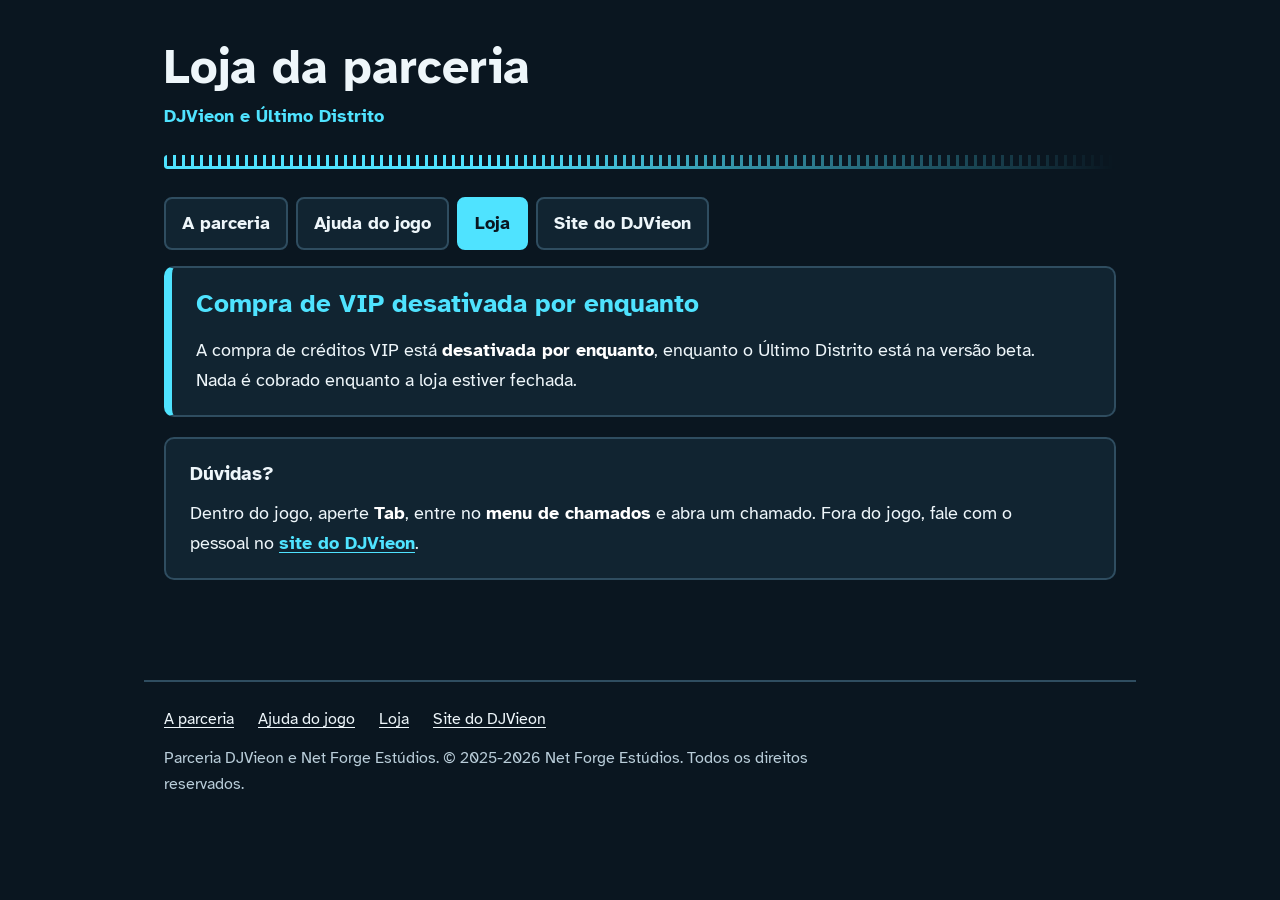
==== docs/parceria/loja.html @ 5bba4cde "Publica o site pela pasta docs" ====
<!DOCTYPE html>
<html lang="pt-BR">
<head>
<meta charset="UTF-8">
<meta name="viewport" content="width=device-width, initial-scale=1.0">
<title>Loja | Parceria DJVieon e Último Distrito</title>
<meta name="description" content="Compre créditos VIP do Último Distrito com PIX. Você escolhe a quantidade e o crédito cai direto no seu personagem.">
<link rel="stylesheet" href="../estilo.css">
<style>
.campo{margin:0 0 1rem}
.campo label{display:block;font-weight:bold;margin-bottom:.3rem}
.campo input{width:100%;max-width:22rem;padding:.6rem;font-size:1.1rem;border:2px solid currentColor;border-radius:6px;background:transparent;color:inherit}
.campo input:focus{outline:3px solid #00e5ff;outline-offset:2px}
.campo small{display:block;margin-top:.3rem;opacity:.85}
#total{font-size:1.2rem;font-weight:bold}
#pix textarea{width:100%;max-width:40rem;height:6rem;font-family:monospace;color:inherit;background:transparent;border:2px solid currentColor;border-radius:6px;padding:.5rem}
#pix img{max-width:240px;height:auto;background:#fff;padding:8px;border-radius:6px}
</style>
</head>
<body>
<a href="#conteudo" class="pular">Pular para o conteúdo</a>
<header>
<h1>Loja da parceria</h1>
<div class="sub">DJVieon e Último Distrito</div>
</header>
<nav class="principal" aria-label="Menu da parceria">
<ul>
<li><a href="index.html">A parceria</a></li>
<li><a href="ajuda.html">Ajuda do jogo</a></li>
<li><a href="loja.html" aria-current="page">Loja</a></li>
<li><a href="https://radiolc.com">Site do DJVieon</a></li>
</ul>
</nav>
<main id="conteudo">

<!-- Mostrado quando a loja está desativada -->
<div class="box ciano" role="alert" id="aviso-off" hidden>
<h2 class="ciano" style="margin-top:0;">Compra de VIP desativada por enquanto</h2>
<p>A compra de créditos VIP está <strong>desativada por enquanto</strong>, enquanto o Último Distrito está na versão beta. Nada é cobrado enquanto a loja estiver fechada.</p>
</div>

<!-- Mostrado quando a loja está ativa -->
<div id="loja-on" hidden>
<h2>Comprar créditos VIP</h2>
<div class="box">
<p>Cada crédito custa <strong id="preco-un">R$ 1,00</strong>. Escolha a quantidade que quiser, de <strong id="qmin">10</strong> até <strong id="qmax">1000</strong>. O pagamento é por PIX e o VIP chega no seu personagem sozinho.</p>
<div id="formulario">
<div class="campo">
<label for="jogador">Nome do personagem</label>
<input id="jogador" type="text" maxlength="32" autocomplete="off" aria-describedby="dica-nome">
<small id="dica-nome">Do jeito que aparece no jogo. Você precisa ter entrado nele ao menos uma vez.</small>
</div>
<div class="campo">
<label for="quantidade">Quantidade de créditos</label>
<input id="quantidade" type="text" inputmode="numeric" autocomplete="off" aria-describedby="dica-qtd">
<small id="dica-qtd">Só números inteiros.</small>
</div>
<p id="total" aria-live="polite">Total: digite a quantidade.</p>
<button class="button-action" id="btn-comprar" type="button">Gerar PIX</button>
<p id="erro" role="alert" class="ciano-texto"></p>
</div>

<div id="pix" hidden aria-live="polite">
<h3>Pague com PIX</h3>
<p id="resumo"></p>
<img id="qr" alt="QR Code do PIX" hidden>
<p id="rotulo-codigo">Código PIX (copia e cola):</p>
<textarea id="codigo" readonly aria-labelledby="rotulo-codigo"></textarea>
<p><button class="button-action" id="btn-copiar" type="button">Copiar código</button></p>
<p>Depois de pagar, o VIP cai no seu personagem em poucos minutos. Se demorar, abra um chamado no jogo (Tab, menu de chamados) e informe o número do pedido: <strong id="pedido"></strong>.</p>
</div>
</div>
</div>

<div class="box">
<h3>Dúvidas?</h3>
<p>Dentro do jogo, aperte <strong>Tab</strong>, entre no <strong>menu de chamados</strong> e abra um chamado. Fora do jogo, fale com o pessoal no <a href="https://radiolc.com" class="ciano-texto">site do DJVieon</a>.</p>
</div>
</main>
<footer>
<nav aria-label="Rodapé">
<a href="index.html">A parceria</a>
<a href="ajuda.html">Ajuda do jogo</a>
<a href="loja.html">Loja</a>
<a href="https://radiolc.com">Site do DJVieon</a>
</nav>
<p>Parceria DJVieon e Net Forge Estúdios. © 2025-2026 Net Forge Estúdios. Todos os direitos reservados.</p>
</footer>

<script>
// Troque para true quando for religar a loja.
var LOJA_ATIVA = false;
var API_BASE = "https://netforge.ddns.net";
var PARCEIRO = "djvieon";

var cfg = {min: 10, max: 1000, preco: 1.0};
function $(id){ return document.getElementById(id); }
function brl(v){ return "R$ " + v.toFixed(2).replace(".", ","); }

if (!LOJA_ATIVA) {
  $("aviso-off").hidden = false;
} else {
  $("loja-on").hidden = false;
  fetch(API_BASE + "/api/config").then(function(r){ return r.json(); }).then(function(c){
    if (c.ok) { cfg = {min: c.min, max: c.max, preco: c.preco_por_credito}; }
  }).catch(function(){}).then(function(){
    $("qmin").textContent = cfg.min; $("qmax").textContent = cfg.max;
    $("preco-un").textContent = brl(cfg.preco);
    $("quantidade").placeholder = String(cfg.min);
  });

  $("quantidade").addEventListener("input", function(){
    var s = this.value.replace(/\D/g, "");
    this.value = s;
    var q = parseInt(s, 10);
    $("total").textContent = (q >= cfg.min && q <= cfg.max)
      ? "Total: " + brl(q * cfg.preco) + " por " + q + " créditos."
      : "Total: digite uma quantidade de " + cfg.min + " a " + cfg.max + ".";
  });

  $("btn-comprar").addEventListener("click", function(){
    var btn = this, erro = $("erro");
    erro.textContent = "";
    var nome = $("jogador").value.trim(), qtd = parseInt($("quantidade").value, 10);
    if (!nome) { erro.textContent = "Digite o nome do seu personagem."; $("jogador").focus(); return; }
    if (!(qtd >= cfg.min && qtd <= cfg.max)) { erro.textContent = "Digite uma quantidade de " + cfg.min + " a " + cfg.max + " créditos."; $("quantidade").focus(); return; }
    btn.disabled = true; btn.textContent = "Gerando PIX...";
    fetch(API_BASE + "/api/comprar", {
      method: "POST", headers: {"Content-Type": "application/json"},
      body: JSON.stringify({jogador: nome, quantidade: qtd, parceiro: PARCEIRO})
    }).then(function(r){ return r.json(); }).then(function(d){
      if (!d.ok) { erro.textContent = d.erro || "Não deu certo. Tente de novo."; return; }
      $("resumo").textContent = d.vip + " créditos para " + nome + ": " + brl(d.preco) + ".";
      $("pedido").textContent = d.pedido_id;
      if (d.modo === "manual") {
        $("codigo").value = d.chave_pix;
        $("rotulo-codigo").textContent = "Chave PIX (pague o valor exato acima e avise a equipe):";
      } else {
        $("codigo").value = d.qr_code || "";
        if (d.qr_code_base64) { $("qr").src = "data:image/png;base64," + d.qr_code_base64; $("qr").hidden = false; }
      }
      $("formulario").hidden = true; $("pix").hidden = false;
      $("codigo").focus();
    }).catch(function(){
      erro.textContent = "Sem conexão com a loja. Tente de novo em instantes.";
    }).then(function(){
      btn.disabled = false; btn.textContent = "Gerar PIX";
    });
  });

  $("btn-copiar").addEventListener("click", function(){
    var t = $("codigo"); t.select();
    var ok = function(){ $("btn-copiar").textContent = "Código copiado"; };
    if (navigator.clipboard) { navigator.clipboard.writeText(t.value).then(ok); }
    else { document.execCommand("copy"); ok(); }
  });
}
</script>
</body>
</html>
---- docs/estilo.css ----
/* Parceria DJVieon e Último Distrito - Net Forge Estúdios
   Tema escuro, alto contraste, pensado para quem usa leitor de tela ou baixa visão.
   Fica na pasta acima das páginas (as páginas chamam ../estilo.css). */

@import url("https://fonts.googleapis.com/css2?family=Atkinson+Hyperlegible:ital,wght@0,400;0,700;1,400&display=swap");

:root {
  --fundo: #0a1620;
  --painel: #112431;
  --painel-2: #163042;
  --borda: #2f4d60;
  --texto: #eef6fa;
  --suave: #b9cdd9;
  --ciano: #4fe3ff;
  --ambar: #ffc15e;
  --erro: #ff8a80;
  color-scheme: dark;
}

*, *::before, *::after { box-sizing: border-box; }

html { scroll-behavior: smooth; -webkit-text-size-adjust: 100%; }

body {
  margin: 0;
  background: var(--fundo);
  color: var(--texto);
  font-family: "Atkinson Hyperlegible", "Segoe UI", Verdana, system-ui, sans-serif;
  font-size: 1.125rem;
  line-height: 1.65;
}

/* ---------- Acessibilidade ---------- */
.pular {
  position: absolute; left: .75rem; top: -4rem;
  background: var(--ciano); color: var(--fundo);
  padding: .6rem 1rem; border-radius: 6px; font-weight: 700; z-index: 10;
}
.pular:focus { top: .75rem; }

:focus-visible { outline: 3px solid var(--ambar); outline-offset: 3px; border-radius: 4px; }

@media (prefers-reduced-motion: reduce) {
  html { scroll-behavior: auto; }
  * { transition: none !important; animation: none !important; }
}

/* ---------- Cabeçalho (com a faixa de "onda sonora") ---------- */
header {
  padding: 2.5rem 1.25rem 1.75rem;
  max-width: 62rem; margin: 0 auto;
}
header h1 {
  margin: 0; font-size: clamp(1.9rem, 5vw, 3rem); line-height: 1.15; font-weight: 700;
}
header .sub { color: var(--ciano); font-size: 1.15rem; margin-top: .35rem; font-weight: 700; }
header::after {
  content: ""; display: block; height: 14px; margin-top: 1.5rem; border-radius: 3px;
  background:
    repeating-linear-gradient(90deg,
      var(--ciano) 0 3px, transparent 3px 9px),
    linear-gradient(var(--ciano), var(--ciano));
  background-size: 100% 100%, 100% 3px;
  background-position: 0 0, 0 100%;
  background-repeat: no-repeat;
  -webkit-mask: linear-gradient(90deg, #000 0 35%, transparent 100%);
          mask: linear-gradient(90deg, #000 0 35%, transparent 100%);
}

/* ---------- Menu ---------- */
nav.principal { max-width: 62rem; margin: 0 auto; padding: 0 1.25rem; }
nav.principal ul { list-style: none; margin: 0; padding: 0; display: flex; flex-wrap: wrap; gap: .5rem; }
nav.principal a {
  display: block; padding: .6rem 1rem; min-height: 44px;
  color: var(--texto); text-decoration: none; font-weight: 700;
  border: 2px solid var(--borda); border-radius: 8px; background: var(--painel);
  transition: border-color .15s, background .15s;
}
nav.principal a:hover { border-color: var(--ciano); background: var(--painel-2); }
nav.principal a[aria-current="page"] { background: var(--ciano); border-color: var(--ciano); color: var(--fundo); }

/* ---------- Conteúdo ---------- */
main { max-width: 62rem; margin: 0 auto; padding: 1rem 1.25rem 3rem; }
main > * { max-width: 100%; }
p { max-width: 70ch; margin: 0 0 1rem; }
strong { color: #fff; }

h2 { font-size: 1.6rem; line-height: 1.25; margin: 2.5rem 0 1rem; }
h3 { font-size: 1.2rem; margin: 1.25rem 0 .5rem; }
h2.ciano, h3.ciano { color: var(--ciano); }

a { color: var(--ciano); text-underline-offset: 3px; }
a:hover { color: #fff; }
.ciano-texto { color: var(--ciano); font-weight: 700; }

.grande { font-size: 1.3rem; }

/* ---------- Caixas ---------- */
.box {
  background: var(--painel);
  border: 2px solid var(--borda);
  border-radius: 10px;
  padding: 1.25rem 1.5rem;
  margin: 0 0 1.25rem;
}
.box.ciano { border-color: var(--borda); border-left: 8px solid var(--ciano); }
.box > :last-child { margin-bottom: 0; }
.box h3:first-child { margin-top: 0; }

.destaque {
  background: linear-gradient(135deg, var(--painel-2), var(--painel));
  border: 2px solid var(--ciano);
  border-radius: 12px;
  padding: 1.75rem 1.75rem 1.5rem;
  margin: 1rem 0 1.5rem;
}

/* ---------- Listas e passos ---------- */
.lista { margin: 1rem 0 0; padding-left: 1.4rem; }
.lista li { margin-bottom: .6rem; max-width: 70ch; }
.lista li::marker { color: var(--ciano); }

.passo { margin: 0 0 .75rem; padding-left: 2.4rem; position: relative; }
.passo b {
  position: absolute; left: 0; top: .1rem;
  width: 1.8rem; height: 1.8rem; line-height: 1.8rem; text-align: center;
  background: var(--ciano); color: var(--fundo); border-radius: 50%; font-size: 1rem;
}

/* ---------- Grade de profissões ---------- */
.grade { display: grid; grid-template-columns: repeat(auto-fill, minmax(15rem, 1fr)); gap: 1rem; margin: 0 0 1.5rem; }
.cartao {
  background: var(--painel); border: 2px solid var(--borda); border-radius: 10px;
  padding: 1rem 1.25rem; border-top: 5px solid var(--ciano);
}
.cartao h3 { margin: 0 0 .35rem; font-size: 1.15rem; }
.cartao p { margin: 0; color: var(--suave); font-size: 1rem; }

/* ---------- Botões ---------- */
.button-link, .button-action {
  display: inline-block; min-height: 48px;
  padding: .75rem 1.4rem; margin: .5rem .5rem .5rem 0;
  font: inherit; font-weight: 700; text-align: center; text-decoration: none; cursor: pointer;
  color: var(--texto); background: transparent;
  border: 2px solid var(--texto); border-radius: 8px;
  transition: background .15s, color .15s, border-color .15s;
}
.button-link:hover { background: var(--texto); color: var(--fundo); }
.button-link.ciano, .button-action {
  background: var(--ciano); border-color: var(--ciano); color: var(--fundo);
}
.button-link.ciano:hover, .button-action:hover:not([disabled]) { background: #fff; border-color: #fff; color: var(--fundo); }
.button-action[disabled] {
  background: transparent; color: var(--suave); border-color: var(--borda); border-style: dashed; cursor: not-allowed;
}

/* ---------- Loja ---------- */
.pacotes { display: grid; grid-template-columns: repeat(auto-fit, minmax(13rem, 1fr)); gap: 1rem; }
.pacote {
  background: var(--painel-2); border: 2px solid var(--borda); border-radius: 10px;
  padding: 1.25rem; text-align: center;
}
.pacote .qtd { font-size: 3rem; font-weight: 700; line-height: 1; color: var(--ciano); }
.pacote .preco { font-size: 1.3rem; font-weight: 700; color: var(--ambar); margin: .5rem 0 .75rem; }
.pacote .button-action { width: 100%; margin: 0; }

/* ---------- Rodapé ---------- */
footer {
  max-width: 62rem; margin: 2rem auto 0; padding: 1.5rem 1.25rem 3rem;
  border-top: 2px solid var(--borda); color: var(--suave); font-size: 1rem;
}
footer nav { display: flex; flex-wrap: wrap; gap: .5rem 1.5rem; margin-bottom: .75rem; }
footer a { color: var(--texto); }
footer p { margin: 0; }

/* ---------- Telas pequenas ---------- */
@media (max-width: 40rem) {
  body { font-size: 1.05rem; }
  header { padding-top: 1.75rem; }
  .box, .destaque { padding: 1rem; }
  .button-link { display: block; margin-right: 0; }
}
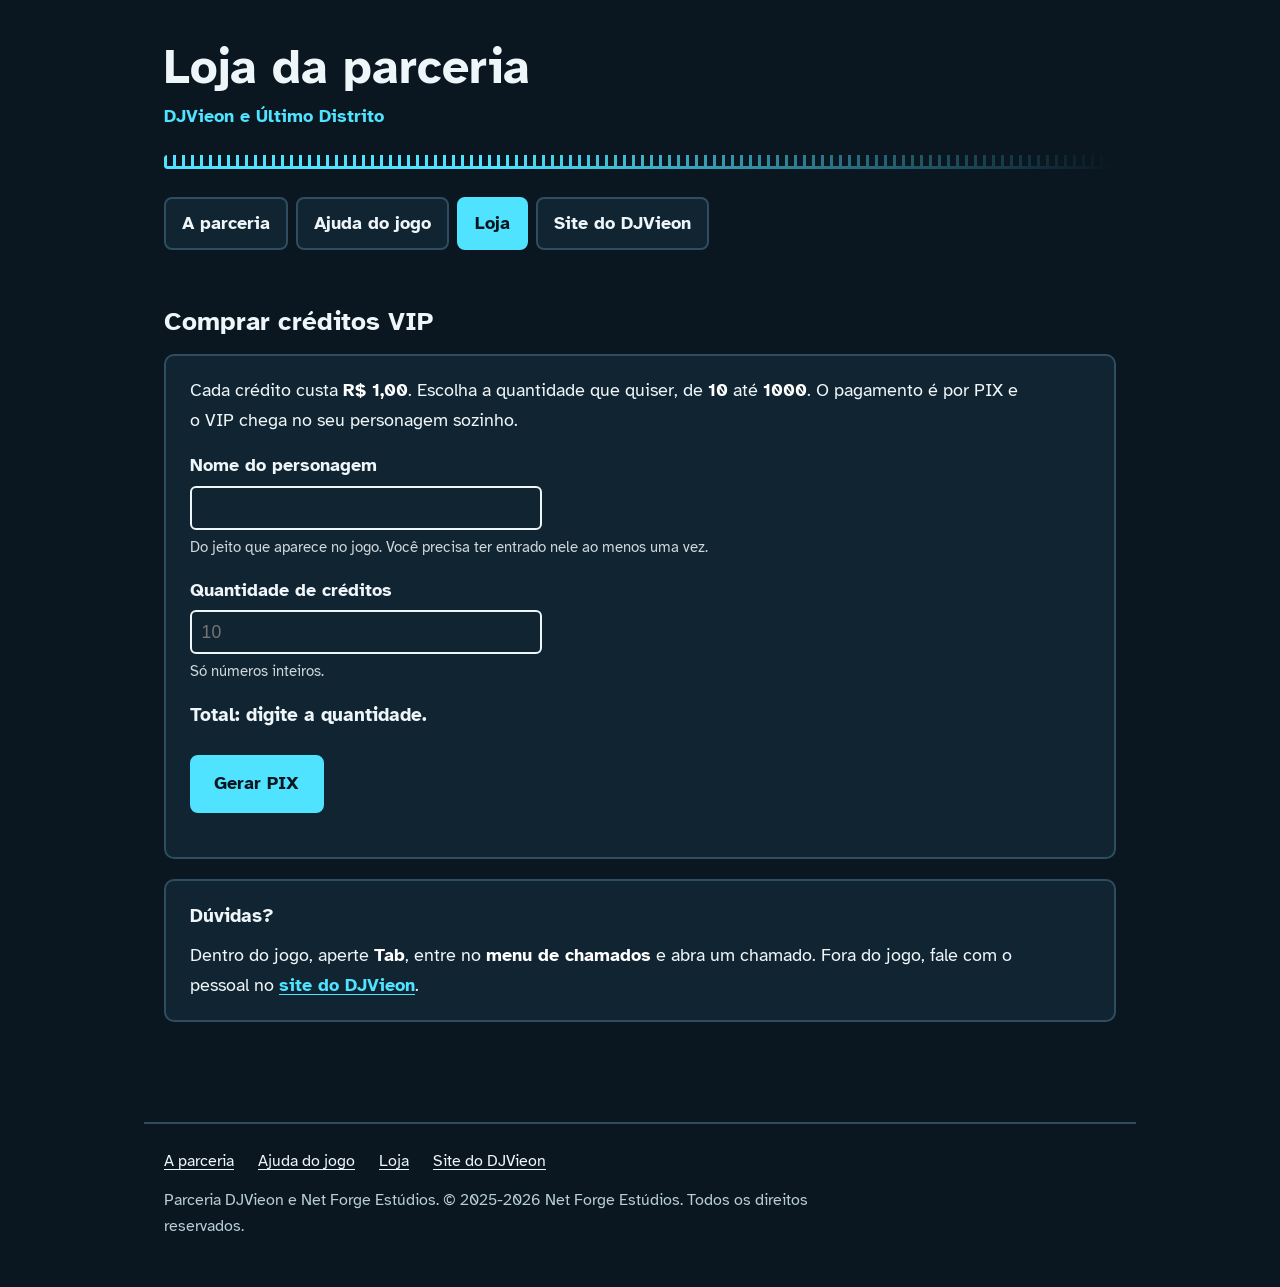
==== commit 1833e211: "Update loja.html" ====
--- a/docs/parceria/loja.html
+++ b/docs/parceria/loja.html
@@ -89,7 +89,7 @@
 
 <script>
 // Troque para true quando for religar a loja.
-var LOJA_ATIVA = false;
+var LOJA_ATIVA = true;
 var API_BASE = "https://netforge.ddns.net";
 var PARCEIRO = "djvieon";
 
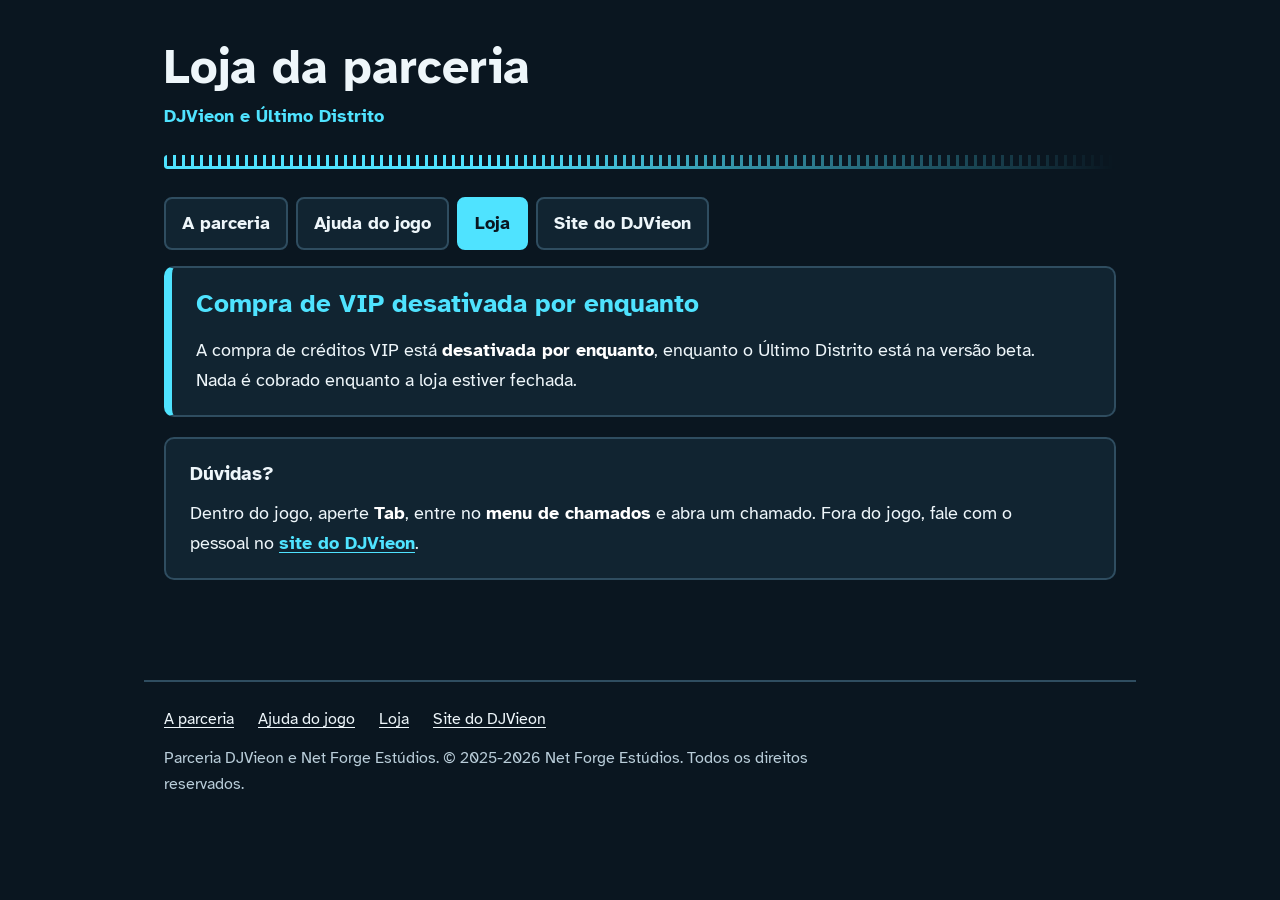
==== commit 1659a090: "Set LOJA_ATIVA to false" ====
--- a/docs/parceria/loja.html
+++ b/docs/parceria/loja.html
@@ -89,7 +89,7 @@
 
 <script>
 // Troque para true quando for religar a loja.
-var LOJA_ATIVA = true;
+var LOJA_ATIVA = false;
 var API_BASE = "https://netforge.ddns.net";
 var PARCEIRO = "djvieon";
 
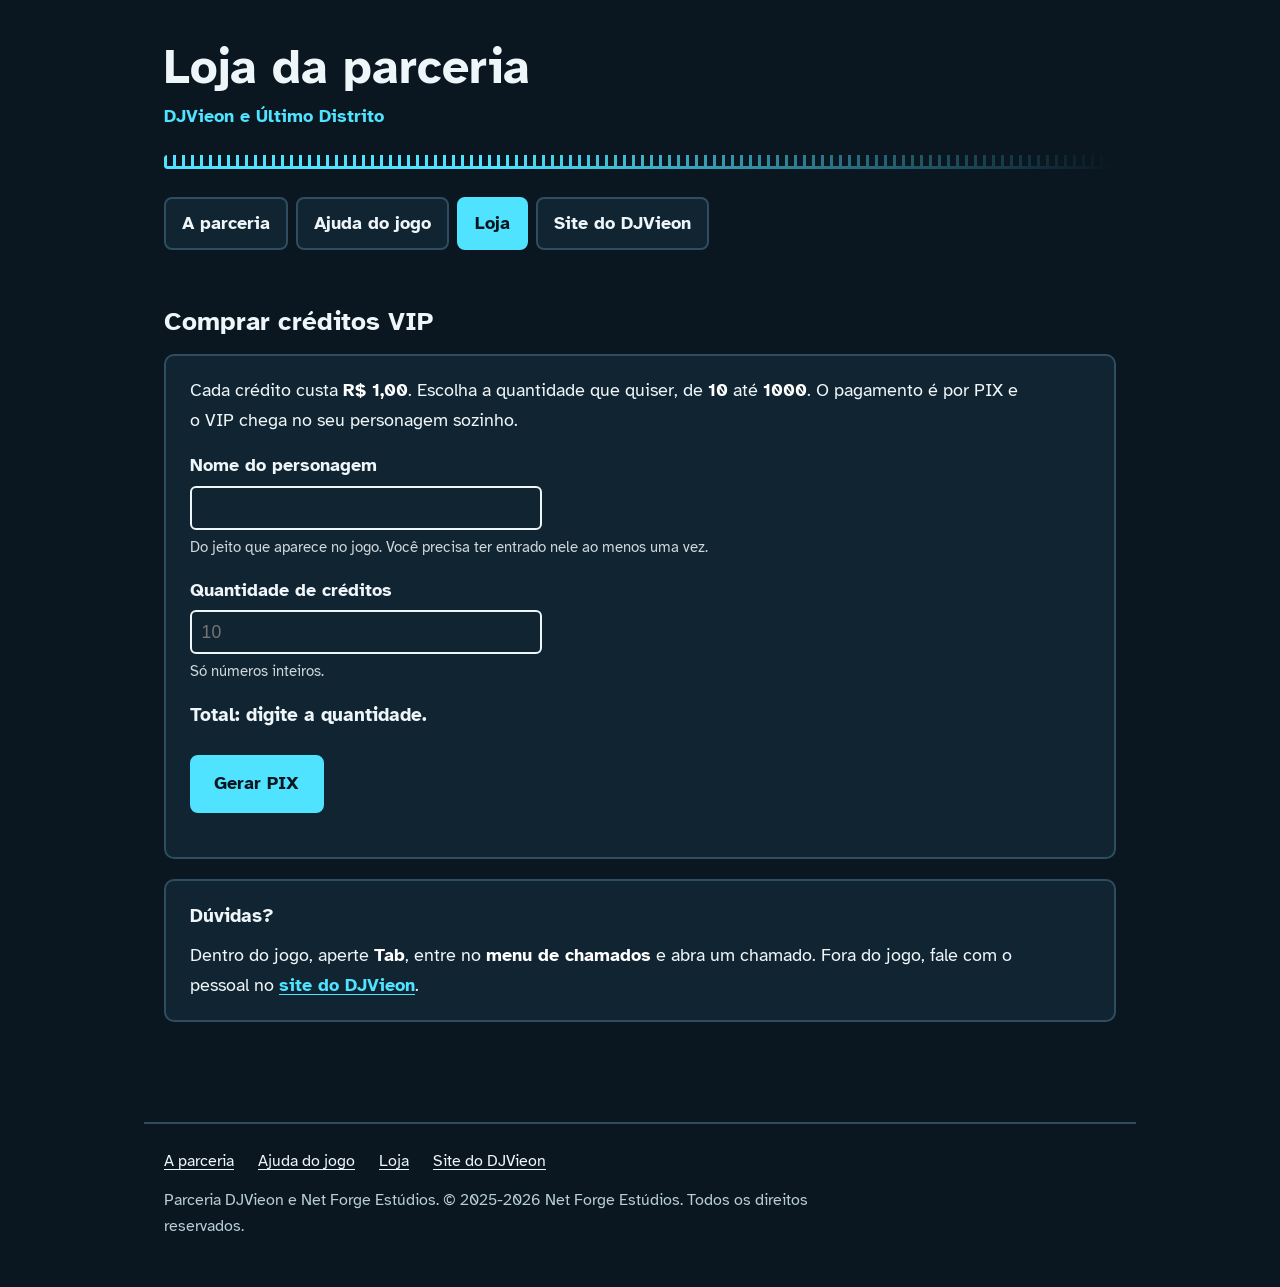
==== commit 83586a1e: "Update loja.html" ====
--- a/docs/parceria/loja.html
+++ b/docs/parceria/loja.html
@@ -89,7 +89,7 @@
 
 <script>
 // Troque para true quando for religar a loja.
-var LOJA_ATIVA = false;
+var LOJA_ATIVA = true;
 var API_BASE = "https://netforge.ddns.net";
 var PARCEIRO = "djvieon";
 
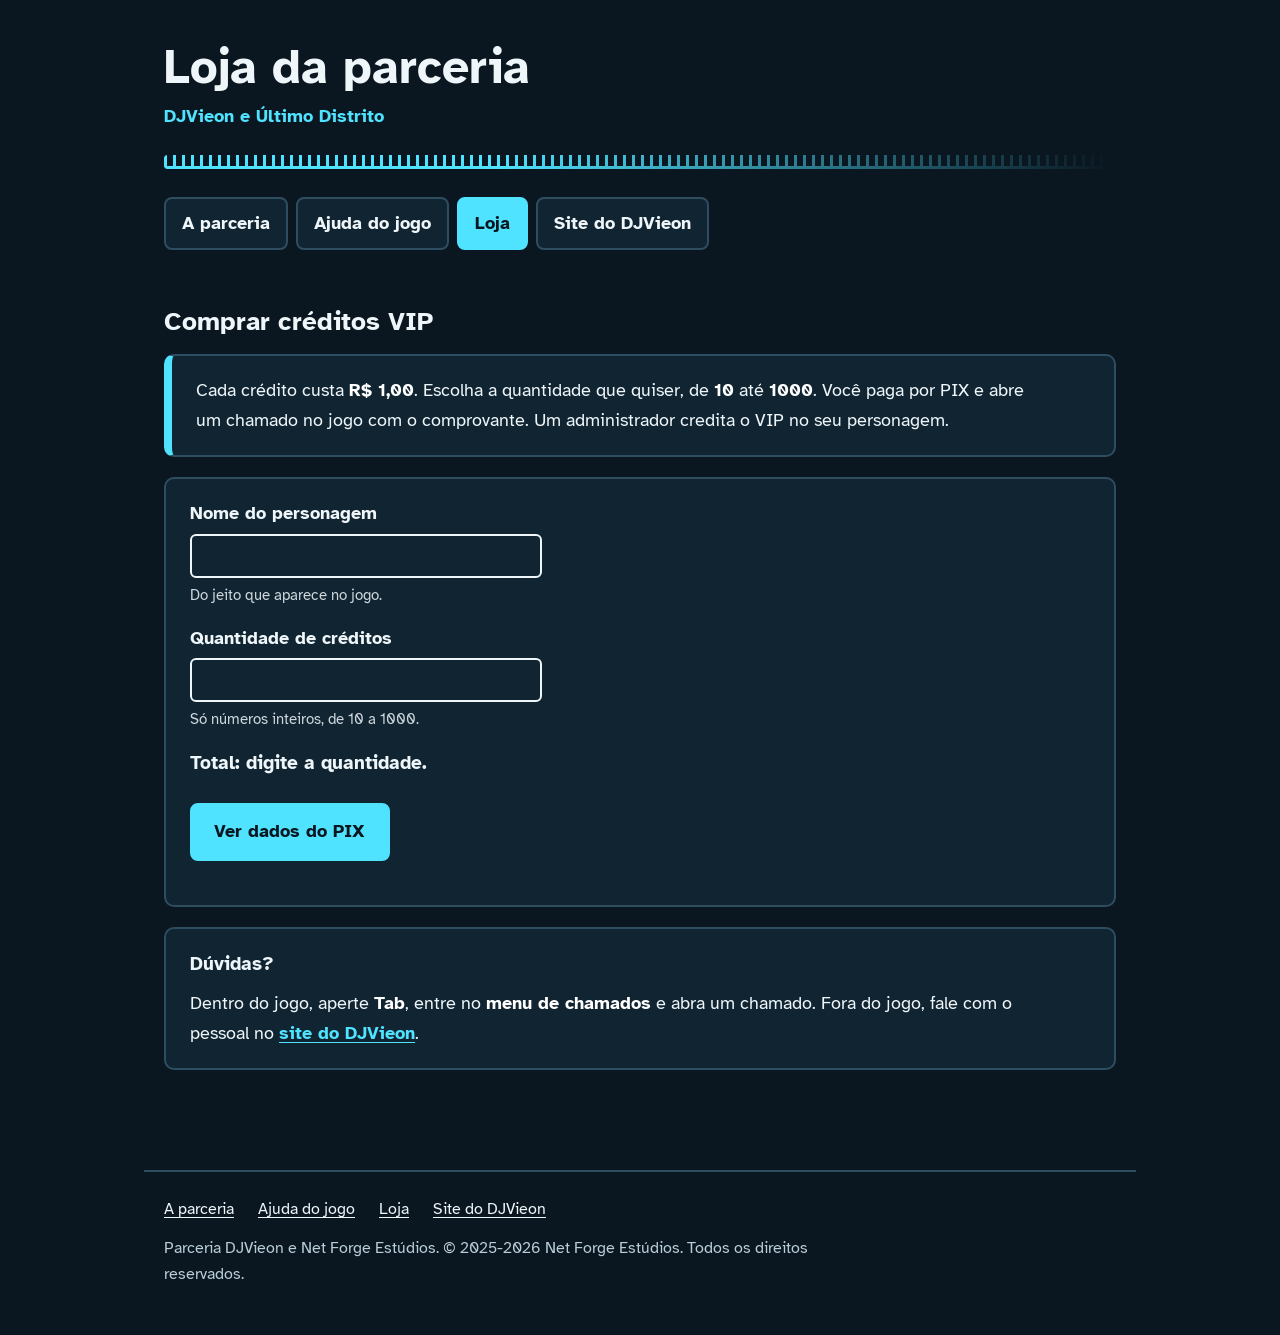
==== commit aab86ced: "Add files via upload" ====
--- a/docs/parceria/loja.html
+++ b/docs/parceria/loja.html
@@ -4,17 +4,17 @@
 <meta charset="UTF-8">
 <meta name="viewport" content="width=device-width, initial-scale=1.0">
 <title>Loja | Parceria DJVieon e Último Distrito</title>
-<meta name="description" content="Compre créditos VIP do Último Distrito com PIX. Você escolhe a quantidade e o crédito cai direto no seu personagem.">
+<meta name="description" content="Compre créditos VIP do Último Distrito: escolha a quantidade, pague por PIX e abra um chamado no jogo. O VIP é creditado no seu personagem.">
 <link rel="stylesheet" href="../estilo.css">
 <style>
 .campo{margin:0 0 1rem}
 .campo label{display:block;font-weight:bold;margin-bottom:.3rem}
 .campo input{width:100%;max-width:22rem;padding:.6rem;font-size:1.1rem;border:2px solid currentColor;border-radius:6px;background:transparent;color:inherit}
-.campo input:focus{outline:3px solid #00e5ff;outline-offset:2px}
+.campo input:focus{outline:3px solid #ffc15e;outline-offset:2px}
 .campo small{display:block;margin-top:.3rem;opacity:.85}
 #total{font-size:1.2rem;font-weight:bold}
-#pix textarea{width:100%;max-width:40rem;height:6rem;font-family:monospace;color:inherit;background:transparent;border:2px solid currentColor;border-radius:6px;padding:.5rem}
-#pix img{max-width:240px;height:auto;background:#fff;padding:8px;border-radius:6px}
+.copiavel{width:100%;max-width:40rem;padding:.6rem;font-family:monospace;font-size:1rem;color:inherit;background:transparent;border:2px solid currentColor;border-radius:6px}
+textarea.copiavel{height:6rem}
 </style>
 </head>
 <body>
@@ -32,43 +32,41 @@
 </ul>
 </nav>
 <main id="conteudo">
-
-<!-- Mostrado quando a loja está desativada -->
-<div class="box ciano" role="alert" id="aviso-off" hidden>
-<h2 class="ciano" style="margin-top:0;">Compra de VIP desativada por enquanto</h2>
-<p>A compra de créditos VIP está <strong>desativada por enquanto</strong>, enquanto o Último Distrito está na versão beta. Nada é cobrado enquanto a loja estiver fechada.</p>
+<h2>Comprar créditos VIP</h2>
+<div class="box ciano">
+<p>Cada crédito custa <strong>R$ 1,00</strong>. Escolha a quantidade que quiser, de <strong>10</strong> até <strong>1000</strong>. Você paga por PIX e abre um chamado no jogo com o comprovante. Um administrador credita o VIP no seu personagem.</p>
 </div>
 
-<!-- Mostrado quando a loja está ativa -->
-<div id="loja-on" hidden>
-<h2>Comprar créditos VIP</h2>
 <div class="box">
-<p>Cada crédito custa <strong id="preco-un">R$ 1,00</strong>. Escolha a quantidade que quiser, de <strong id="qmin">10</strong> até <strong id="qmax">1000</strong>. O pagamento é por PIX e o VIP chega no seu personagem sozinho.</p>
 <div id="formulario">
 <div class="campo">
 <label for="jogador">Nome do personagem</label>
 <input id="jogador" type="text" maxlength="32" autocomplete="off" aria-describedby="dica-nome">
-<small id="dica-nome">Do jeito que aparece no jogo. Você precisa ter entrado nele ao menos uma vez.</small>
+<small id="dica-nome">Do jeito que aparece no jogo.</small>
 </div>
 <div class="campo">
 <label for="quantidade">Quantidade de créditos</label>
 <input id="quantidade" type="text" inputmode="numeric" autocomplete="off" aria-describedby="dica-qtd">
-<small id="dica-qtd">Só números inteiros.</small>
+<small id="dica-qtd">Só números inteiros, de 10 a 1000.</small>
 </div>
 <p id="total" aria-live="polite">Total: digite a quantidade.</p>
-<button class="button-action" id="btn-comprar" type="button">Gerar PIX</button>
+<button class="button-action" id="btn-pix" type="button">Ver dados do PIX</button>
 <p id="erro" role="alert" class="ciano-texto"></p>
 </div>
 
 <div id="pix" hidden aria-live="polite">
 <h3>Pague com PIX</h3>
 <p id="resumo"></p>
-<img id="qr" alt="QR Code do PIX" hidden>
-<p id="rotulo-codigo">Código PIX (copia e cola):</p>
-<textarea id="codigo" readonly aria-labelledby="rotulo-codigo"></textarea>
-<p><button class="button-action" id="btn-copiar" type="button">Copiar código</button></p>
-<p>Depois de pagar, o VIP cai no seu personagem em poucos minutos. Se demorar, abra um chamado no jogo (Tab, menu de chamados) e informe o número do pedido: <strong id="pedido"></strong>.</p>
-</div>
+<p id="rotulo-chave">Chave PIX:</p>
+<input class="copiavel" id="chave" readonly aria-labelledby="rotulo-chave">
+<p><button class="button-action" id="btn-chave" type="button">Copiar chave PIX</button></p>
+<h3>Depois de pagar</h3>
+<p class="passo"><b>1.</b> Entre no jogo, aperte <strong>Tab</strong> e abra o <strong>menu de chamados</strong>.</p>
+<p class="passo"><b>2.</b> Cole a mensagem abaixo e anexe o comprovante do PIX, ou diga que pagou e o valor.</p>
+<p id="rotulo-msg">Mensagem para o chamado:</p>
+<textarea class="copiavel" id="mensagem" readonly aria-labelledby="rotulo-msg"></textarea>
+<p><button class="button-action" id="btn-msg" type="button">Copiar mensagem</button>
+<button class="button-link" id="btn-voltar" type="button">Fazer outro pedido</button></p>
 </div>
 </div>
 
@@ -88,73 +86,46 @@
 </footer>
 
 <script>
-// Troque para true quando for religar a loja.
-var LOJA_ATIVA = true;
-var API_BASE = "https://netforge.ddns.net";
-var PARCEIRO = "djvieon";
+// >>> EDITE AQUI: coloque a sua chave PIX entre as aspas (de preferência uma chave aleatória) <<<
+var CHAVE_PIX = "4198629803";
+var MIN = 10, MAX = 1000, PRECO = 1.0;
 
-var cfg = {min: 10, max: 1000, preco: 1.0};
 function $(id){ return document.getElementById(id); }
 function brl(v){ return "R$ " + v.toFixed(2).replace(".", ","); }
+function copiar(id, btn, texto){
+  var el = $(id); el.focus(); el.select();
+  var ok = function(){ btn.textContent = texto; };
+  if (navigator.clipboard) { navigator.clipboard.writeText(el.value).then(ok); }
+  else { document.execCommand("copy"); ok(); }
+}
 
-if (!LOJA_ATIVA) {
-  $("aviso-off").hidden = false;
-} else {
-  $("loja-on").hidden = false;
-  fetch(API_BASE + "/api/config").then(function(r){ return r.json(); }).then(function(c){
-    if (c.ok) { cfg = {min: c.min, max: c.max, preco: c.preco_por_credito}; }
-  }).catch(function(){}).then(function(){
-    $("qmin").textContent = cfg.min; $("qmax").textContent = cfg.max;
-    $("preco-un").textContent = brl(cfg.preco);
-    $("quantidade").placeholder = String(cfg.min);
-  });
+$("quantidade").addEventListener("input", function(){
+  var s = this.value.replace(/\D/g, "");
+  this.value = s;
+  var q = parseInt(s, 10);
+  $("total").textContent = (q >= MIN && q <= MAX)
+    ? "Total: " + brl(q * PRECO) + " por " + q + " créditos."
+    : "Total: digite uma quantidade de " + MIN + " a " + MAX + ".";
+});
 
-  $("quantidade").addEventListener("input", function(){
-    var s = this.value.replace(/\D/g, "");
-    this.value = s;
-    var q = parseInt(s, 10);
-    $("total").textContent = (q >= cfg.min && q <= cfg.max)
-      ? "Total: " + brl(q * cfg.preco) + " por " + q + " créditos."
-      : "Total: digite uma quantidade de " + cfg.min + " a " + cfg.max + ".";
-  });
+$("btn-pix").addEventListener("click", function(){
+  var erro = $("erro"); erro.textContent = "";
+  var nome = $("jogador").value.trim(), q = parseInt($("quantidade").value, 10);
+  if (!nome) { erro.textContent = "Digite o nome do seu personagem."; $("jogador").focus(); return; }
+  if (!(q >= MIN && q <= MAX)) { erro.textContent = "Digite uma quantidade de " + MIN + " a " + MAX + " créditos."; $("quantidade").focus(); return; }
+  $("resumo").textContent = q + " créditos VIP para o personagem " + nome + ". Valor a pagar: " + brl(q * PRECO) + ".";
+  $("chave").value = CHAVE_PIX;
+  $("mensagem").value = "Comprei " + q + " créditos VIP para o personagem " + nome + ". Paguei " + brl(q * PRECO) + " por PIX. Segue o comprovante.";
+  $("formulario").hidden = true; $("pix").hidden = false;
+  $("pix").scrollIntoView();
+  $("btn-chave").focus();
+});
 
-  $("btn-comprar").addEventListener("click", function(){
-    var btn = this, erro = $("erro");
-    erro.textContent = "";
-    var nome = $("jogador").value.trim(), qtd = parseInt($("quantidade").value, 10);
-    if (!nome) { erro.textContent = "Digite o nome do seu personagem."; $("jogador").focus(); return; }
-    if (!(qtd >= cfg.min && qtd <= cfg.max)) { erro.textContent = "Digite uma quantidade de " + cfg.min + " a " + cfg.max + " créditos."; $("quantidade").focus(); return; }
-    btn.disabled = true; btn.textContent = "Gerando PIX...";
-    fetch(API_BASE + "/api/comprar", {
-      method: "POST", headers: {"Content-Type": "application/json"},
-      body: JSON.stringify({jogador: nome, quantidade: qtd, parceiro: PARCEIRO})
-    }).then(function(r){ return r.json(); }).then(function(d){
-      if (!d.ok) { erro.textContent = d.erro || "Não deu certo. Tente de novo."; return; }
-      $("resumo").textContent = d.vip + " créditos para " + nome + ": " + brl(d.preco) + ".";
-      $("pedido").textContent = d.pedido_id;
-      if (d.modo === "manual") {
-        $("codigo").value = d.chave_pix;
-        $("rotulo-codigo").textContent = "Chave PIX (pague o valor exato acima e avise a equipe):";
-      } else {
-        $("codigo").value = d.qr_code || "";
-        if (d.qr_code_base64) { $("qr").src = "data:image/png;base64," + d.qr_code_base64; $("qr").hidden = false; }
-      }
-      $("formulario").hidden = true; $("pix").hidden = false;
-      $("codigo").focus();
-    }).catch(function(){
-      erro.textContent = "Sem conexão com a loja. Tente de novo em instantes.";
-    }).then(function(){
-      btn.disabled = false; btn.textContent = "Gerar PIX";
-    });
-  });
-
-  $("btn-copiar").addEventListener("click", function(){
-    var t = $("codigo"); t.select();
-    var ok = function(){ $("btn-copiar").textContent = "Código copiado"; };
-    if (navigator.clipboard) { navigator.clipboard.writeText(t.value).then(ok); }
-    else { document.execCommand("copy"); ok(); }
-  });
-}
+$("btn-chave").addEventListener("click", function(){ copiar("chave", this, "Chave copiada"); });
+$("btn-msg").addEventListener("click", function(){ copiar("mensagem", this, "Mensagem copiada"); });
+$("btn-voltar").addEventListener("click", function(){
+  $("pix").hidden = true; $("formulario").hidden = false; $("jogador").focus();
+});
 </script>
 </body>
 </html>
